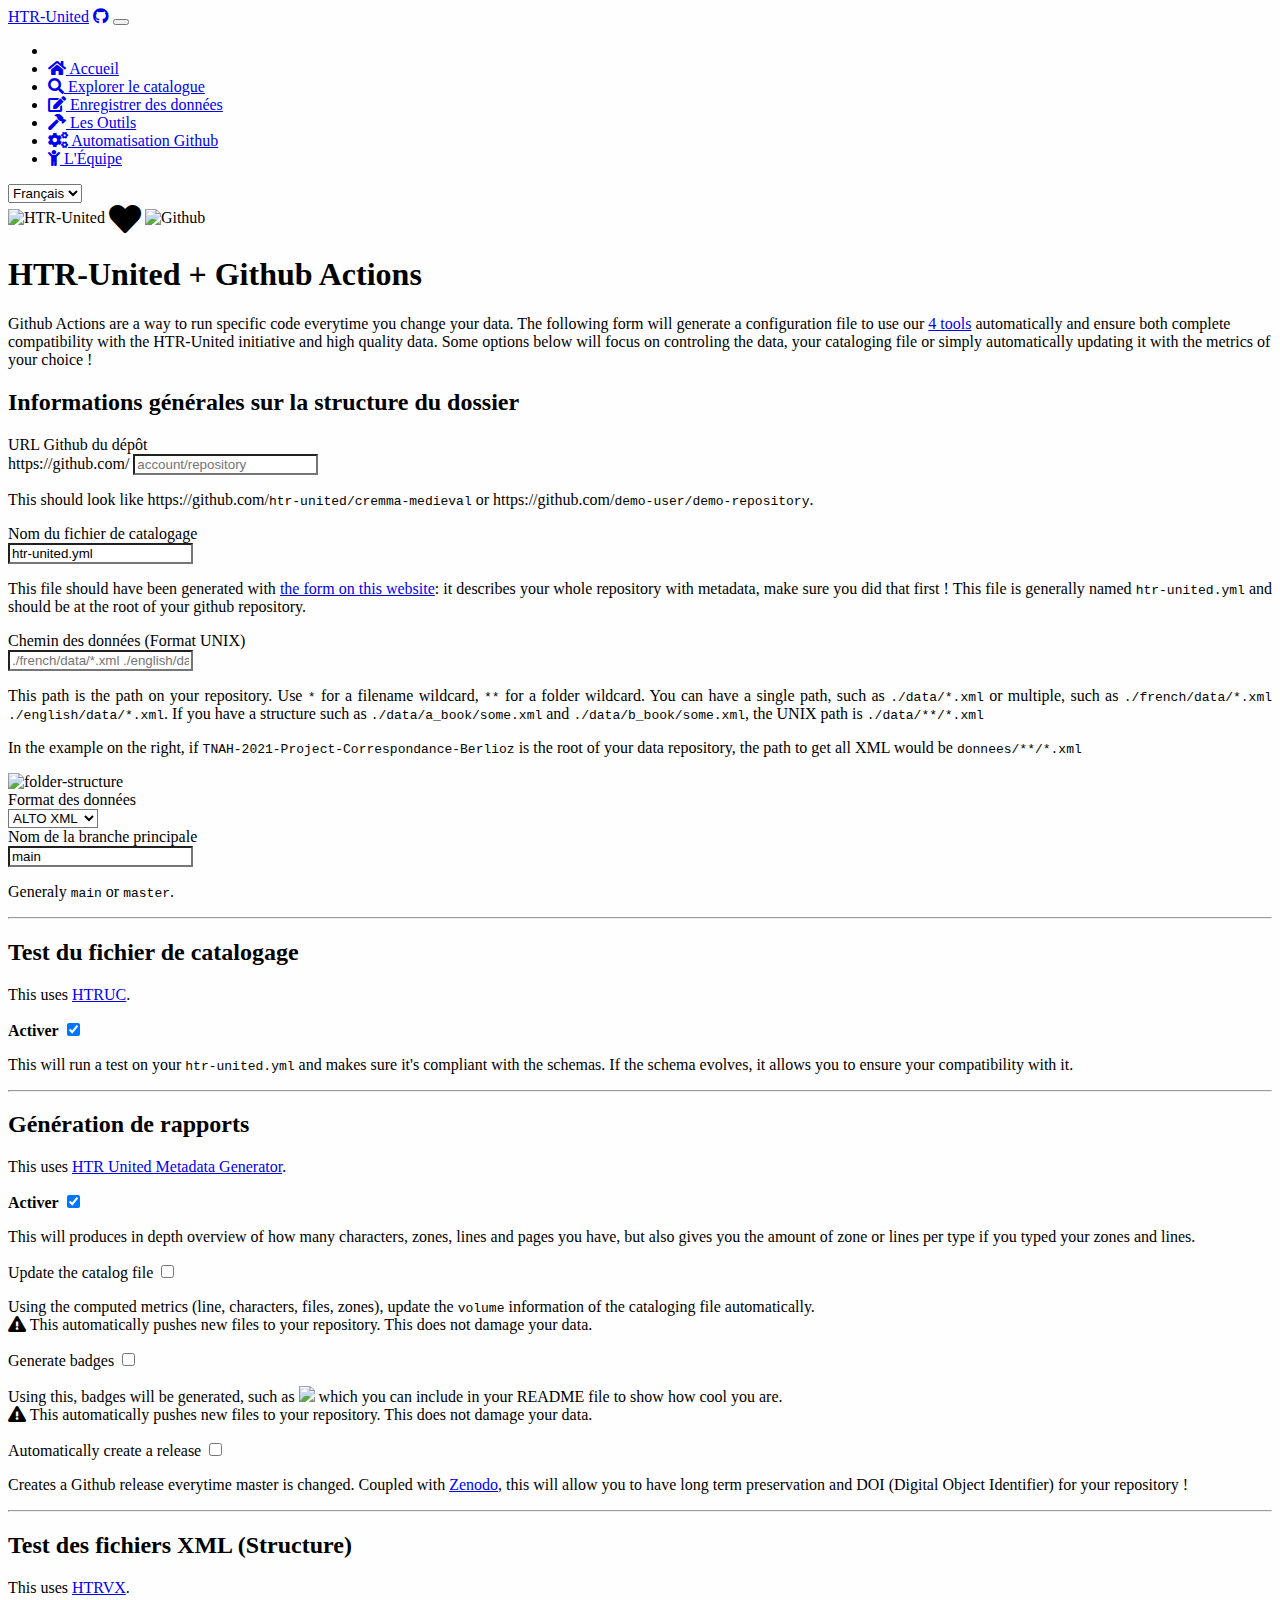
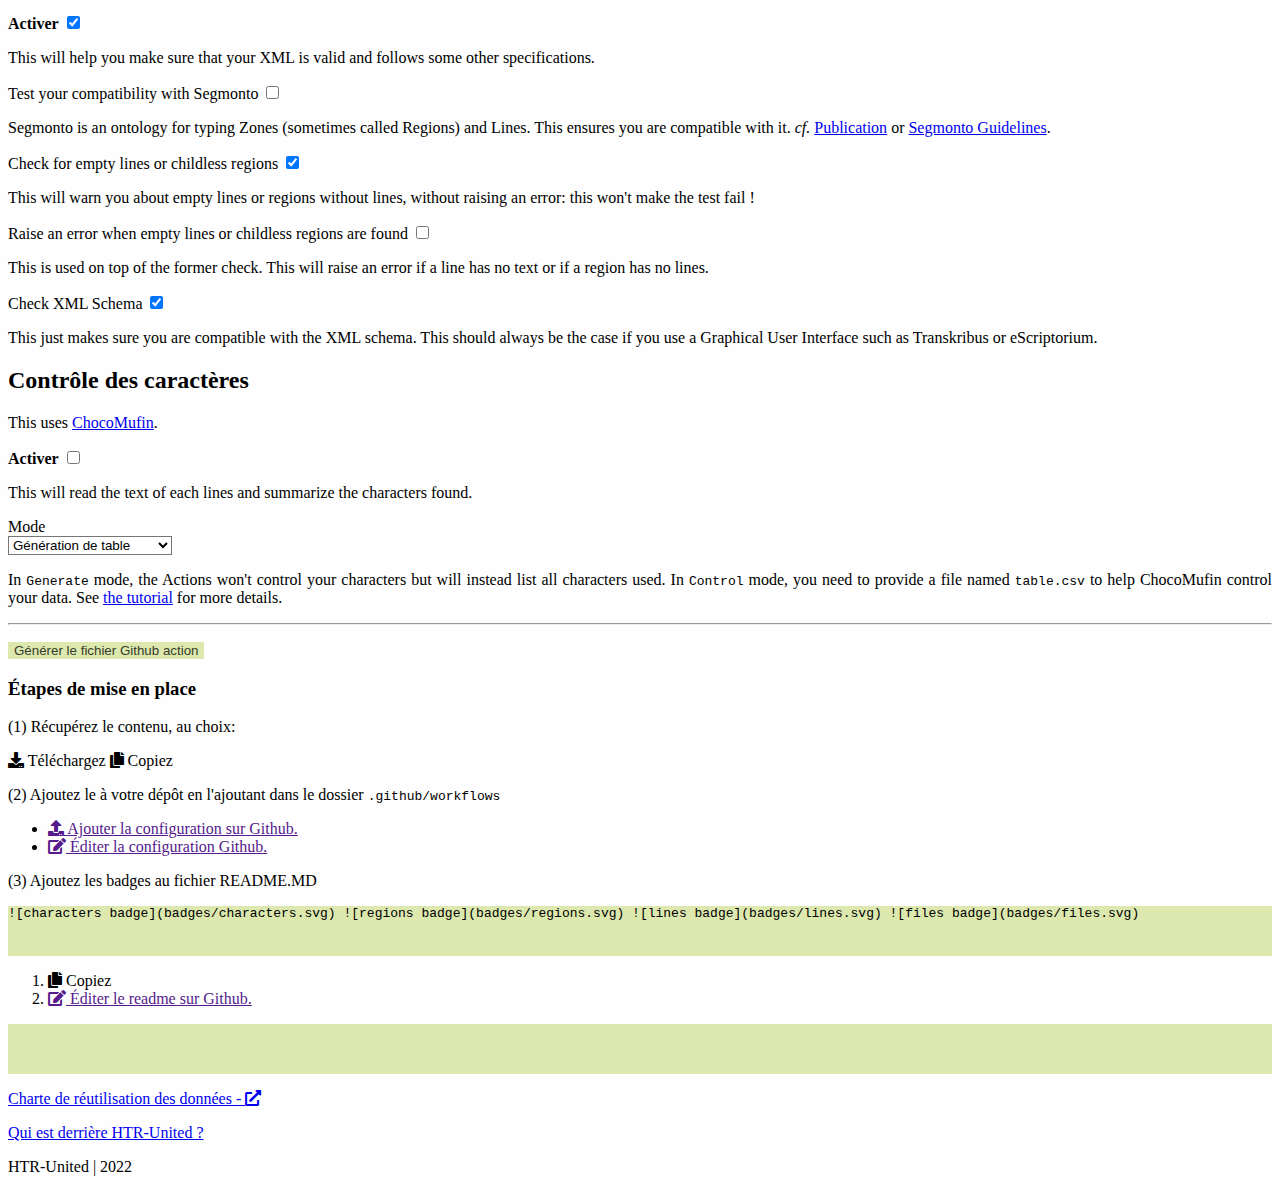
==== actions.html @ 1d59c809 "Change menu order" ====
<!doctype html>
<html lang="fr">
  <head>
    <meta charset="utf-8">
    <meta name="viewport" content="width=device-width, initial-scale=1">
    <meta name="description" content="HTR-United - Document your dataset">
    <meta name="author" content="Alix Chagué">
    <meta name="author" content="Thibault Clérice">
    <title>HTR-United | Github Actions</title>

    <!-- Bootstrap core CSS -->
    <link href="static/css/bootstrap.min.css" rel="stylesheet">
    <link href="static/css/catalog.css" rel="stylesheet">
    <!--<link href="/docs/5.0/dist/css/bootstrap.min.css" rel="stylesheet" integrity="sha384-wEmeIV1mKuiNpC+IOBjI7aAzPcEZeedi5yW5f2yOq55WWLwNGmvvx4Um1vskeMj0" crossorigin="anonymous">-->

    <!-- Favicons -->
    <link rel="icon" href="assets/images/favicon.ico" />
    
    <!-- Icon library -->
    <link rel="stylesheet" href="https://cdnjs.cloudflare.com/ajax/libs/font-awesome/5.15.3/css/all.min.css">

    <!-- Custom styles for this template -->
    <link href="static/css/custom.css" rel="stylesheet">
  </head>
  

  <body id="top">

    <!-- navbar -->
    <nav class="navbar navbar-expand-lg navbar-light bg-light rounded fixed-top d-flex flex-wrap align-items-center justify-content-center justify-content-md-between border-bottom  py-3 mb-4 px-5 shadow-lg">
      <a class="navbar-brand" href="index.html#top">HTR-United</a>
      <a class="navbar-brand" href="https://github.com/HTR-United"><i class="fab fa-github"></i></a>
      <button class="navbar-toggler" type="button" data-toggle="collapse" data-target="#navbar_htr-united" aria-controls="navbar_htr-united" aria-expanded="false" aria-label="Toggle navigation">
        <span class="navbar-toggler-icon"></span><!--<i class="far fa-minus-square"></i>-->
      </button>

      <div class="collapse navbar-collapse" id="navbar_htr-united">
        <ul class="navbar-nav my-2 my-md-0 mr-md-3 col-sm-10">
          <li class="nav-item">
            <span class="mx-4"></span>
          </li>
          <li class="nav-item">
            <a class="nav-link btn btn-nav me-2" href="index.html"><i class="fas fa-home"></i> <i18n vanilla-i18n="nav.home">Accueil</i18n></a>
          </li>
          <li class="nav-item">
            <a class="nav-link btn btn-nav me-2" href="catalog.html"><i class="fas fa-search"></i> <i18n vanilla-i18n="nav.catalog">Explorer le catalogue</i18n></a>
          </li>
          <li class="nav-item">
            <a class="nav-link btn btn-nav me-2" href="document-your-data.html"><i class="fas fa-edit"></i> <i18n vanilla-i18n="nav.form">Enregistrer des données</i18n></a>
          </li>
          <li class="nav-item">
            <a class="nav-link btn btn-nav me-2" href="tools.html"><i class="fas fa-hammer"></i> <i18n vanilla-i18n="nav.tools">Les Outils</i18n></a>
          </li>
          <li class="nav-item">
            <a class="nav-link btn btn-nav me-2" href="actions.html"><i class="fas fa-cogs"></i> <i18n vanilla-i18n="nav.actions">Automatisation Github</i18n></a>
          </li>
          <li class="nav-item">
            <a class="nav-link btn btn-nav me-2" href="team.html"><i class="fas fa-child"></i> <i18n vanilla-i18n="nav.team">L'Équipe</i18n></a>
          </li>
        </ul>
        <div class="col-sm-2 text-end">
          <select id="vanilla-i18n-toggler">
            <option>Français</option>
            <option>English</option>
          </select>
        </div>
      </div>
    </nav>

<!-- Main -->
  <main>
  <div class="px-4 pt-5 pb-2 mt-5 text-center" id="main">
    <div>
      <img src="assets/images/logo_htr-united.png" class="u-logo-image u-logo-image-1 mt-5" data-image-width="40" height="86" alt="HTR-United">
      <div class=" mt-5" style="line-height: 100%; vertical-align: middle; display: inline-block;"><span class="fa fa-heart fa-2x" aria-label="loves"></span></div>
      <img src="https://github.githubassets.com/images/modules/logos_page/GitHub-Mark.png"  class="u-logo-image u-logo-image-1 mt-5" alt="Github" height="86">
    </div>
    <h1 class="display-5 fw-bold my-4">HTR-United + Github Actions</h1>
    <div class="col-lg-6 mx-auto">
      <p class="mb-4" vanilla-i18n="actions.introduction">Github Actions are a way to run specific code everytime you change your data. The following form will generate a configuration file to use our <a href="tools.html">4 tools</a> automatically and ensure both complete compatibility with the HTR-United initiative and high quality data. Some options below will focus on controling the data, your cataloging file or simply automatically updating it with the metrics of your choice !</p>
      </div>
  </div>


<!-- Use data -->
  <form class="container col-xxl-8 px-4 py-4" id="use-data">
    <div class="row">
      <div class="col">
        <h2 vanilla-i18n="actions.generalInformations">Informations générales sur la structure du dossier</h2>
      </div>
    </div>
    <div class="form-group row my-2">
      <label for="githubURL" vanilla-i18n="actions.githubURL" class="col-sm-3 col-form-label" vanilla-i18n="actions.githubURL">URL Github du dépôt</label>
      <div class="col-sm-9">
        <div class="input-group">
          <span class="input-group-text" id="basic-addon3">https://github.com/</span>
          <input type="text" name="githubURL" class="form-control" id="githubURL" placeholder="account/repository" required="true" aria-describedby="githubURLHelp" pattern="[^/]+/[^/]+"  title="user/repository (No github.com/)" vanilla-i18n-title="actions.formatGithubUrl">
        </div>
        <div id="githubURLHelp" class="form-text"><p vanilla-i18n="actions.githubURLHelp" style="text-align: justify;" vanilla-i18n="actions.githubURLHelp">This should look like https://github.com/<code>htr-united/cremma-medieval</code> or https://github.com/<code>demo-user/demo-repository</code>.</p></div>
      </div>
    </div>
    <div class="form-group row my-2">
      <label for="htrUnitedFilename" vanilla-i18n="actions.htrUnitedFilename" class="col-sm-3 col-form-label" vanilla-i18n="actions.fileName">Nom du fichier de catalogage</label>
      <div class="col-sm-9">
        <input type="text" name="htrUnitedFilename" class="form-control" id="htrUnitedFilename" placeholder="htr-united.yml" required="true" value="htr-united.yml" aria-describedby="htrUnitedFilenameHelp">
        <div id="htrUnitedFilenameHelp" class="form-text"><p vanilla-i18n="actions.htrUnitedFilenameHelp" style="text-align: justify;" vanilla-i18n="actions.htrUnitedFilenameHelp">This file should have been generated with <a href="document-your-data.html">the form on this website</a>: it describes your whole repository with metadata, make sure you did that first ! This file is generally named <code>htr-united.yml</code> and should be at the root of your github repository.</p></div>
      </div>
    </div>
    <div class="form-group row my-2">
      <label for="dataUnixPath" vanilla-i18n="actions.dataUnixPath" class="col-sm-3 col-form-label">Chemin des données (Format UNIX)</label>
      <div class="col-sm-9">
        <input type="text" name="dataUnixPath" class="form-control" id="dataUnixPath" placeholder="./french/data/*.xml ./english/data/*.xml" required="true" value="" aria-describedby="dataUnixPathHelp">
        <div id="dataUnixPathHelp" class="row form-text">
          <div class="col-md-8">
            <p vanilla-i18n="actions.dataUnixPathHelpP1" style="text-align: justify;">This path is the path on your repository. Use <code>*</code> for a filename wildcard, <code>**</code> for a folder wildcard. You can have a single path, such as <code>./data/*.xml</code> or multiple, such as <code>./french/data/*.xml ./english/data/*.xml</code>. If you have a structure such as <code>./data/a_book/some.xml</code> and <code>./data/b_book/some.xml</code>, the UNIX path is <code>./data/**/*.xml</code></p>
            <p vanilla-i18n="actions.dataUnixPathHelpP2">In the example on the right, if <code>TNAH-2021-Project-Correspondance-Berlioz</code> is the root of your data repository, the path to get all XML would be <code>donnees/**/*.xml</code></p>
          </div>
          <div class="col-md-4">
            <img src="static/img/folder.png" alt="folder-structure" class="img-fluid" />
          </div>
        </div>

      </div>
    </div>
    <div class="form-group row my-2">
      <label for="format" class="col-sm-3 col-form-label" vanilla-i18n="form.field.std">Format des données</label>
      <div class="col-sm-3">
        <select name="format" id="format" class="form-control">
          <option value="Alto-XML">ALTO XML</option>
          <option value="Page-XML">PAGE XML</option>
        </select>
      </div>
    </div>
    <div class="form-group row my-2">
      <label for="branchName" vanilla-i18n="actions.branchName" class="col-sm-3 col-form-label">Nom de la branche principale</label>
      <div class="col-sm-9">
        <input type="text" name="branchName" class="form-control" id="branchName" placeholder="main" required="true" value="main" aria-describedby="branchNameHelp">
        <div id="branchNameHelp" class="form-text"><p vanilla-i18n="actions.branchNameHelp" style="text-align: justify;">Generaly <code>main</code> or <code>master</code>.</p></div>
      </div>
    </div>
    <hr />
    <div class="row">
      <div class="col">
        <h2 vanilla-i18n="actions.testCatalog">Test du fichier de catalogage</h2>
        <p class="form-text"><span vanilla-i18n="actions.thisUses">This uses</span> <a href="tools.html">HTRUC</a>.</p>
      </div>
    </div>
    <div class="form-group row my-2">
      <div class="col-sm-11 offset-1">
        <div class="form-check">
          <label class="form-check-label" for="activateHTRUC" vanilla-i18n="actions.activateHTRUC">
            <b>Activer</b>
          </label>
          <input class="form-check-input" type="checkbox" value="yes" id="activateHTRUC" name="activateHTRUC" aria-describedby="activateHTRUCHelp" checked="true">
        </div>
        <div id="activateHTRUCHelp" class="form-text"><p vanilla-i18n="actions.activateHTRUCHelp" style="text-align: justify;">This will run a test on your <code>htr-united.yml</code> and makes sure it's compliant with the schemas. If the schema evolves, it allows you to ensure your compatibility with it.</p></div>
      </div>
    </div>
    <hr />
    <div class="row">
      <div class="col">
        <h2 vanilla-i18n="actions.testReport">Génération de rapports</h2>
        <p class="form-text"><span vanilla-i18n="actions.thisUses">This uses</span> <a href="tools.html">HTR United Metadata Generator</a>.</p>
      </div>
    </div>
    <div class="form-group row my-2">
      <div class="col-sm-11 offset-1">
        <div class="form-check">
          <label class="form-check-label" for="activateHUMG" vanilla-i18n="actions.activateHUMG">
            <b>Activer</b>
          </label>
          <input class="form-check-input" type="checkbox" value="yes" id="activateHUMG" name="activateHUMG" aria-describedby="activateHUMGHelp" checked="true">
        </div>
        <div id="activateHUMGHelp" class="form-text"><p vanilla-i18n="actions.activateHUMGHelp" style="text-align: justify;">This will produces in depth overview of how many characters, zones, lines and pages you have, but also gives you the amount of zone or lines per type if you typed your zones and lines.</p></div>
      </div>
    </div>
    <div class="form-group row my-2">
      <div class="col-sm-11 offset-1">
        <div class="form-check">
          <label class="form-check-label"  for="updateCatalogFile" vanilla-i18n="actions.updateCatalogFile">
            Update the catalog file
          </label>
          <input class="form-check-input" type="checkbox" value="yes" id="updateCatalogFile" name="updateCatalogFile" aria-describedby="updateCatalogFileHelp">
        </div>
        <div id="updateCatalogFileHelp" class="form-text"><p vanilla-i18n="actions.updateCatalogFileHelp" style="text-align: justify;"><span>Using the computed metrics (line, characters, files, zones), update the <code>volume</code> information of the cataloging file automatically.</span> <br/><span class="fa fa-exclamation-triangle" aria-label="Warning"></span> <span>This automatically pushes new files to your repository. This does not damage your data.</span></p></div>
      </div>
    </div>
    <div class="form-group row my-2">
      <div class="col-sm-11 offset-1">
        <div class="form-check">
          <label class="form-check-label"  for="generateBadge" vanilla-i18n="actions.generateBadge">
            Generate badges
          </label>
          <input class="form-check-input" type="checkbox" value="yes" id="generateBadge" name="generateBadge" aria-describedby="generateBadgeHelp">
        </div>
        <div id="generateBadgeHelp" class="form-text"><p vanilla-i18n="actions.generateBadgeHelp" style="text-align: justify;"><span>Using this, badges will be generated, such as <img src="./static/img/example_badge.svg" /> which you can include in your README file to show how cool you are.</span> <br/><span class="fa fa-exclamation-triangle" aria-label="Warning"></span> <span>This automatically pushes new files to your repository. This does not damage your data.</span></p> </div>
      </div>
    </div>
    <div class="form-group row my-2">
      <div class="col-sm-11 offset-1">
        <div class="form-check">
          <label class="form-check-label"  for="gitRelease" vanilla-i18n="actions.gitRelease">
            Automatically create a release
          </label>
          <input class="form-check-input" type="checkbox" value="yes" id="gitRelease" name="gitRelease" aria-describedby="gitReleaseHelp">
        </div>
        <div id="gitReleaseHelp" class="form-text"><p vanilla-i18n="actions.gitReleaseHelp" style="text-align: justify;">Creates a Github release everytime master is changed. Coupled with <a href="https://coderefinery.github.io/github-without-command-line/doi/">Zenodo</a>, this will allow you to have long term preservation and DOI (Digital Object Identifier) for your repository !</p></div>
      </div>
    </div>
    <hr />
    <div class="row">
      <div class="col">
        <h2 vanilla-i18n="actions.testXML">Test des fichiers XML (Structure)</h2>
        <p class="form-text"><span vanilla-i18n="actions.thisUses">This uses</span> <a href="tools.html">HTRVX</a>.</p>
      </div>
    </div>
    <div class="form-group row my-2">
      <div class="col-sm-11 offset-1">
        <div class="form-check">
          <label class="form-check-label" for="activateHTRVX" vanilla-i18n="actions.activateHTRVX">
              <b>Activer</b>
          </label>
          <input class="form-check-input" type="checkbox" value="yes" id="activateHTRVX" name="activateHTRVX" aria-describedby="activateHTRVXHelp" checked="true">
        </div>
        <div id="activateHTRVXHelp" class="form-text"><p vanilla-i18n="actions.activateHTRVXHelp" style="text-align: justify;">This will help you make sure that your XML is valid and follows some other specifications.</p></div>
      </div>
    </div>
    <div class="form-group row my-2">
      <div class="col-sm-11 offset-1">
        <div class="form-check">
          <label class="form-check-label"  for="activateSegmonto" vanilla-i18n="actions.activateSegmonto">
              Test your compatibility with Segmonto
          </label>
          <input class="form-check-input" type="checkbox" value="yes" id="activateSegmonto" name="activateSegmonto" aria-describedby="activateSegmontoHelp">
        </div>
        <div id="activateSegmontoHelp" class="form-text"><p vanilla-i18n="actions.activateSegmontoHelp" style="text-align: justify;">Segmonto is an ontology for typing Zones (sometimes called Regions) and Lines. This ensures you are compatible with it. <em>cf.</em> <a href="https://hal.archives-ouvertes.fr/hal-03336528">Publication</a> or <a href="https://segmonto.github.io/">Segmonto Guidelines</a>.</p></div>
      </div>
    </div>
    <div class="form-group row my-2">
      <div class="col-sm-11 offset-1">
        <div class="form-check">
          <label class="form-check-label"  for="activateEmptyLine" vanilla-i18n="actions.activateEmptyLine">
              Check for empty lines or childless regions
          </label>
          <input class="form-check-input" type="checkbox" value="yes" id="activateEmptyLine" name="activateEmptyLine" aria-describedby="activateEmptyLineHelp" checked="true">
        </div>
        <div id="activateEmptyLineHelp" class="form-text"><p vanilla-i18n="actions.activateEmptyLineHelp" style="text-align: justify;">This will warn you about empty lines or regions without lines, without raising an error: this won't make the test fail !</p></div>
      </div>
    </div>
    <div class="form-group row my-2">
      <div class="col-sm-11 offset-1">
        <div class="form-check">
          <label class="form-check-label"  for="activateRaiseEmptyLine" vanilla-i18n="actions.activateRaiseEmptyLine">
            Raise an error when empty lines or childless regions are found
          </label>
          <input class="form-check-input" type="checkbox" value="yes" id="activateRaiseEmptyLine" name="activateRaiseEmptyLine" aria-describedby="activateRaiseEmptyLineHelp">
        </div>
        <div id="activateRaiseEmptyLineHelp" class="form-text"><p vanilla-i18n="actions.activateRaiseEmptyLineHelp" style="text-align: justify;">This is used on top of the former check. This will raise an error if a line has no text or if a region has no lines.</p></div>
      </div>
    </div>
    <div class="form-group row my-2">
      <div class="col-sm-11 offset-1">
        <div class="form-check">
          <label class="form-check-label"   for="activateXSD" vanilla-i18n="actions.activateXSD">
            Check XML Schema
          </label>
          <input class="form-check-input" type="checkbox" value="yes" id="activateXSD" name="activateXSD" aria-describedby="activateXSDHelp" checked="true">
        </div>
        <div id="activateXSDHelp" class="form-text"><p vanilla-i18n="actions.activateXSDHelp" style="text-align: justify;">This just makes sure you are compatible with the XML schema. This should always be the case if you use a Graphical User Interface such as Transkribus or eScriptorium.</p></div>
      </div>
    </div>
    <div class="row">
      <div class="col">
        <h2 vanilla-i18n="actions.testChars">Contrôle des caractères</h2>
        <p class="form-text"><span vanilla-i18n="actions.thisUses">This uses</span> <a href="tools.html">ChocoMufin</a>.</p>
      </div>
    </div>
    <div class="form-group row my-2">
      <div class="col-sm-11 offset-1">
        <div class="form-check">
          <label class="form-check-label" for="activatechocoMufin" vanilla-i18n="actions.activatechocoMufin">
              <b>Activer</b>
          </label>
          <input class="form-check-input" type="checkbox" value="yes" id="activatechocoMufin" name="activatechocoMufin" aria-describedby="activatechocoMufinHelp">
        </div>
        <div id="activatechocoMufinHelp" class="form-text"><p vanilla-i18n="actions.activatechocoMufinHelp" style="text-align: justify;">This will read the text of each lines and summarize the characters found.</p></div>
      </div>
    </div>
    <div class="form-group row my-2">
      <label for="chocoMufinMode" vanilla-i18n="actions.chocoMufinMode" class="offset-1 col-sm-2 col-form-label">Mode</label>
      <div class="col-sm-9">
        <select name="chocoMufinMode" id="chocoMufinMode" class="form-control" aria-described-by="chocoMufinModeHelp">
          <option value="generate">Génération de table</option>
          <option value="control">Contrôle des caractères</option>
        </select>
        <div id="chocoMufinModeHelp" class="form-text"><p vanilla-i18n="actions.chocoMufinModeHelp" style="text-align: justify;">In <code>Generate</code> mode, the Actions won't control your characters but will instead list all characters used. In <code>Control</code> mode, you need to provide a file named <code>table.csv</code> to help ChocoMufin control your data. See <a href="https://github.com/ponteIneptique/choco-mufin">the tutorial</a> for more details.</p></div>
      </div>
    </div>
    <hr/>
    <div class="row">
      <div class="col">
        <p class="text-center">
          <button class="btn btn-info btn-lg mt-4 py-3" type="submit" vanilla-i18n="actions.generate">Générer le fichier Github action</button>
        </p>
      </div>
    </div>
  </form>
  <section class="container">
    <div class="row">
      <div class="col-md-4">
        <h3 vanilla-i18n="actions.steps">Étapes de mise en place</h3>
        <p vanilla-i18n="actions.step1">(1) Récupérez le contenu, au choix:</p>
        <div class="btn-group btn-group-sm my-1">
          <a id="downloadOutput" class="btn btn-sm btn-primary"><span class="fa fa-download"></span> <span vanilla-i18n="actions.download">Téléchargez</span></a>
          <a id="copyOutput" class="btn btn-sm btn-success"><span class="fa fa-copy"></span>  <span vanilla-i18n="actions.copy">Copiez</span></a>
        </div>
        <p><span vanilla-i18n="actions.step2">(2) Ajoutez le à votre dépôt en l'ajoutant dans le dossier</span> <code>.github/workflows</code></p>
        <ul>
          <li><a href="" id="goToGithub"><span class="fa fa-upload"></span> <span vanilla-i18n="actions.add">Ajouter la configuration sur</span> Github.</a></li>
          <li><a href="" id="editGithub"><span class="fa fa-edit"></span> <span vanilla-i18n="actions.edit">Éditer la configuration</span> Github.</a></li>
        </ul>
        <div id="addBadgesSection" class="d-none">
          <p><span vanilla-i18n="actions.addBadge" id="addBadge">(3) Ajoutez les badges au fichier README.MD</span></p>
          
          <pre class="output-field myt-1" style="overflow-y: hidden;" id="readmeBadges">![characters badge](badges/characters.svg) ![regions badge](badges/regions.svg) ![lines badge](badges/lines.svg) ![files badge](badges/files.svg) </pre>
          <ol>
            <li><a id="copyReadmeOutput" class="btn btn-sm btn-secondary"><span class="fa fa-copy"></span>  <span vanilla-i18n="actions.copy">Copiez</span></a></li>
            <li><a href="" id="editReadmeGithub"><span class="fa fa-edit"></span> <span vanilla-i18n="actions.editReadme">Éditer le readme sur Github.</span></a></li>
          </l>
        </div>
      </div>
      <div class="col-md-8">
        <pre id="output" class="my-3 p-4 rounded output-field" style="overflow-x: hidden; word-wrap: normal!important;"></pre>
      </div>
    </div>
  </section>

  <!-- Footer -->
  <div class="bg-dark text-secondary px-4 py-2 text-center">
    <div class="py-3">
      <div class="col-lg-6 mx-auto">
        <p class="fs-5 mb-4"><a class="nav-link text-muted" href="data-reuse-charter.html"><i18n vanilla-i18n="nav.charter">Charte de réutilisation des données</i18n> - <i class="fas fa-external-link-alt"></i></a></p>
      </div>
      <div class="col-lg-6 mx-auto mb-5">
        <p class="fs-5"><a class="btn btn-sm btn-outline-light" href="team.html" target="_blank"><i18n vanilla-i18n="footer.team">Qui est derrière HTR-United ?</i18n></a></p>
      </div>
      <div class="col-lg-6 mx-auto">
        <p class="fs-5 mb-3">HTR-United | 2022</p>
      </div>
    </div>
  </div>

  </main>


     <!-- Bootstrap core JavaScript
    ================================================== -->
    <!-- Placed at the end of the document so the pages load faster -->
    <script src="https://code.jquery.com/jquery-3.3.1.slim.min.js" integrity="sha384-q8i/X+965DzO0rT7abK41JStQIAqVgRVzpbzo5smXKp4YfRvH+8abtTE1Pi6jizo" crossorigin="anonymous"></script>
    <!--<script>window.jQuery || document.write('<script src="../../assets/js/vendor/jquery-slim.min.js"><\/script>')</script>-->
    <script src="https://cdnjs.cloudflare.com/ajax/libs/popper.js/1.14.7/umd/popper.min.js" integrity="sha384-UO2eT0CpHqdSJQ6hJty5KVphtPhzWj9WO1clHTMGa3JDZwrnQq4sF86dIHNDz0W1" crossorigin="anonymous"></script>
    <script src="https://stackpath.bootstrapcdn.com/bootstrap/4.3.1/js/bootstrap.min.js" integrity="sha384-JjSmVgyd0p3pXB1rRibZUAYoIIy6OrQ6VrjIEaFf/nJGzIxFDsf4x0xIM+B07jRM" crossorigin="anonymous"></script>
    
    <!--<script src="static/js/bootstrap.bundle.min.js" integrity="sha384-p34f1UUtsS3wqzfto5wAAmdvj+osOnFyQFpp4Ua3gs/ZVWx6oOypYoCJhGGScy+8" crossorigin="anonymous"></script>-->

    <!--<script src="/docs/5.0/dist/js/bootstrap.bundle.min.js" integrity="sha384-p34f1UUtsS3wqzfto5wAAmdvj+osOnFyQFpp4Ua3gs/ZVWx6oOypYoCJhGGScy+8" crossorigin="anonymous"></script>-->

    <!-- i18n -->
    <script type="text/javascript" src="static/js/i18n-advanced.js"></script>
    <script type="text/javascript" src="static/js/i18n.js"></script>
    <!-- end of i18n -->
    <script type="text/javascript" src="static/js/yaml.min.js"></script>
    <script type="text/javascript" src="static/js/actions.js"></script>
  </body>
</html>
---- static/css/custom.css ----
body {
background-color: #fefefe;
}

header {
background-color: #fff;
}

/**
 * 
 * Accueil
 * 
 * */

.block-scenario {
    background-color: #fff;
}

.btn-nav:hover {
    box-shadow: 0 0 0 .25rem #dce8ae !important;
}

.btn-nav-ext:hover {
    box-shadow: 0 0 0 .25rem #ffc107 !important;
}

/**
 *
 * Boutons
 *  
 **/
.btn-info {
    background-color: #dce8ae !important;
    color: #383c2c !important;
    border: #89926a !important;
}

.btn-info:hover {
    background-color: #cedf8e !important;
    color: #383c2c !important;
    border: #89926a !important;
}

.btn-info:active {
    box-shadow: #dce8ae !important;
}

.btn-info:focus {
    box-shadow: 0 0 0 .25rem #dce8ae !important;
}

/**
 * 
 * Formulaire
 * 
 * */

.form-control {
    background-color: #fff !important;
}

.output-field {
    background-color: #dce8ae;
    width: 100%; 
    min-height:50px;
}

/**
 * 
 * Badges
 * 
 * */

.badge-sm {
    height: .9em;
    font-weight: normal!important;
    font-size: .6em;
}
.bg-language {
  background: #9A031E;
}
.bg-script {
  background: #E36414;
}
.bg-script-type {
  background: #FF8500;
}
.bg-hands {
  background: #7B287B;
}
.bg-volumes {
  background: #0D3B66;
}
.bg-license {
  background: #000814;
}
.bg-link {
  background: #3f88c5;
}

/**
 * 
 * Catalogues
 * 
 * */
.catalog-card {
    width: 45%;
    margin:1%;
}
@media (max-width: 1024px) {
    .catalog-card {
        width: 98%;
        margin:1%;
    }
}
.card h7 {
    font-style: italic;
    color: #555;
    font-size: .8em;
    text-align: right;
    display: block;
}
.card-header {
    background-color: rgb(108, 117, 125)!important;
    color: white;
}
.card-body:not(:first-of-type) {
    border-top: 1px solid rgba(0, 0, 0, 0.09);
}
.card-text {
    font-size: 0.9em;
}
.transcriptionRules, .citation {
    display: none;
}
.show-guidelines .transcriptionRules, .show-citations .citation {
    display: block;
}
.citation pre {
    padding: 0;
    height: 4em;
    overflow: scroll;
}
.citation .fa-copy {
    cursor: pointer;
}
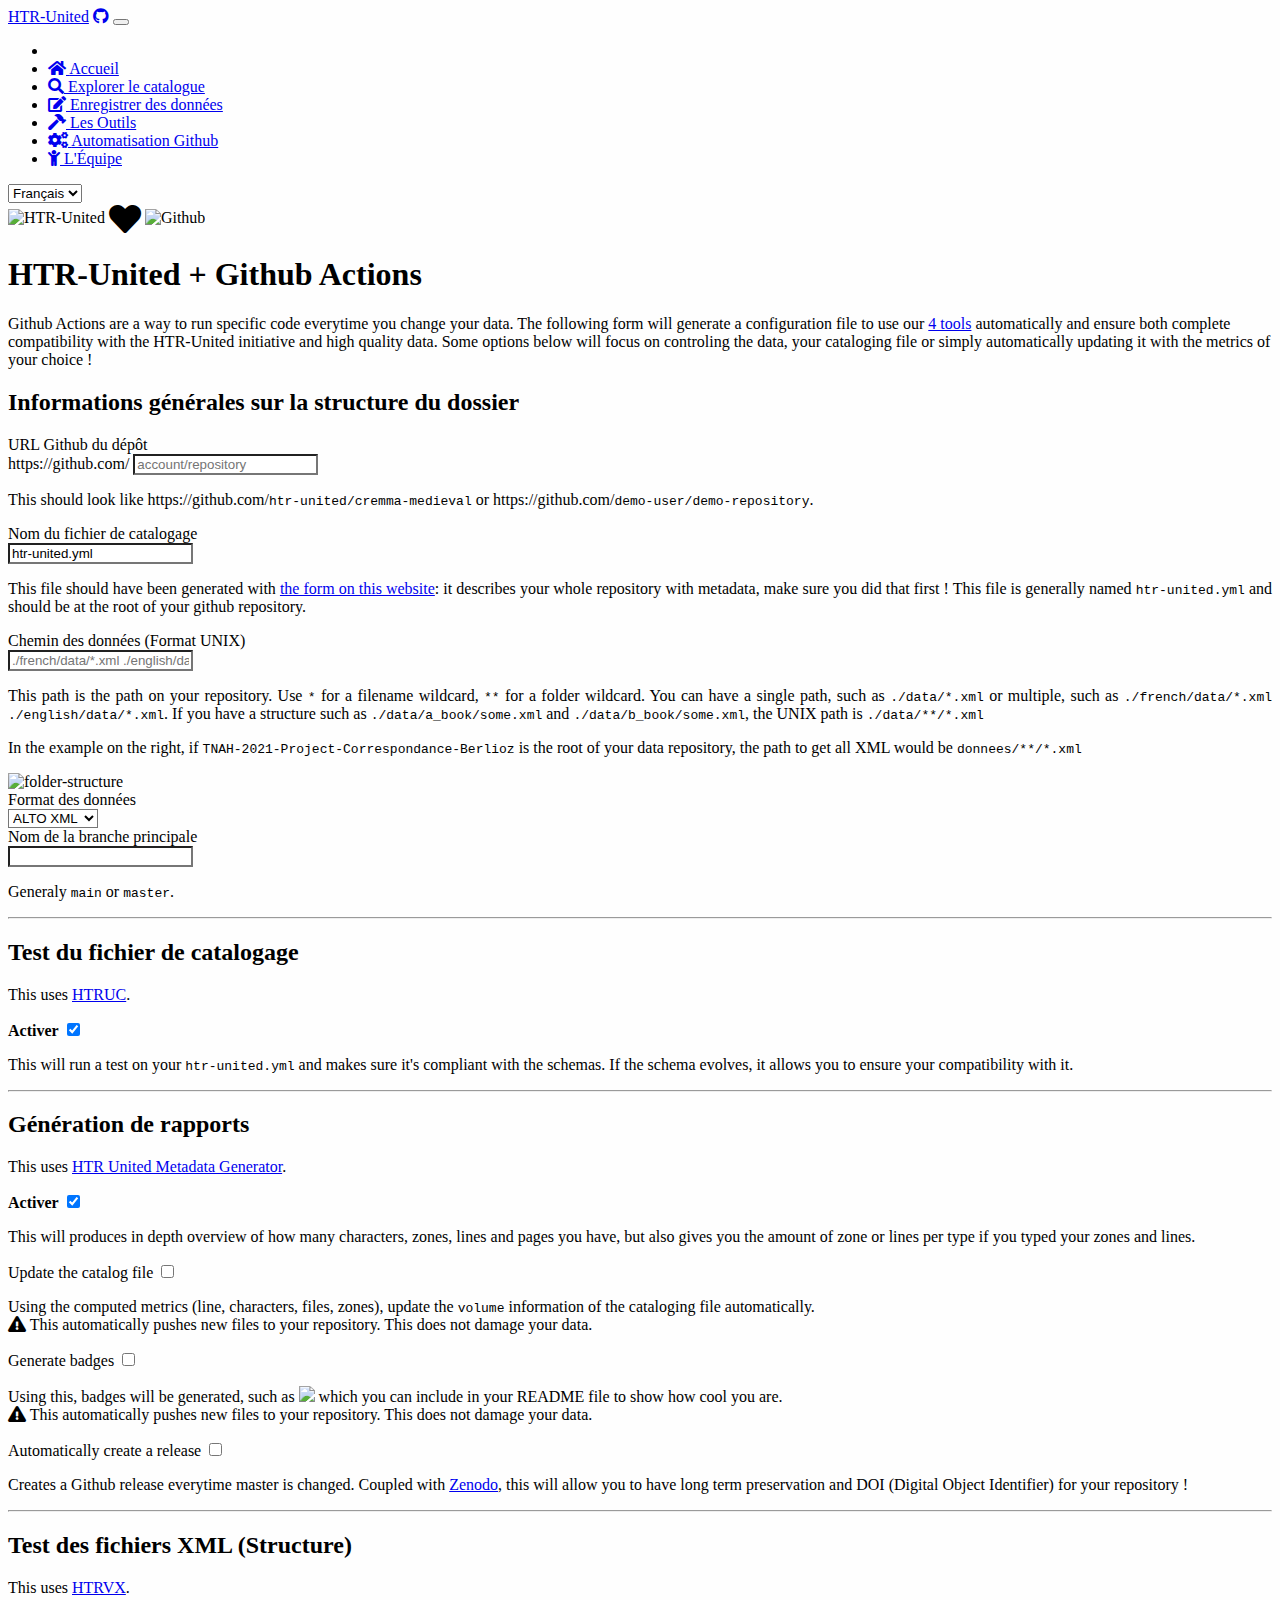
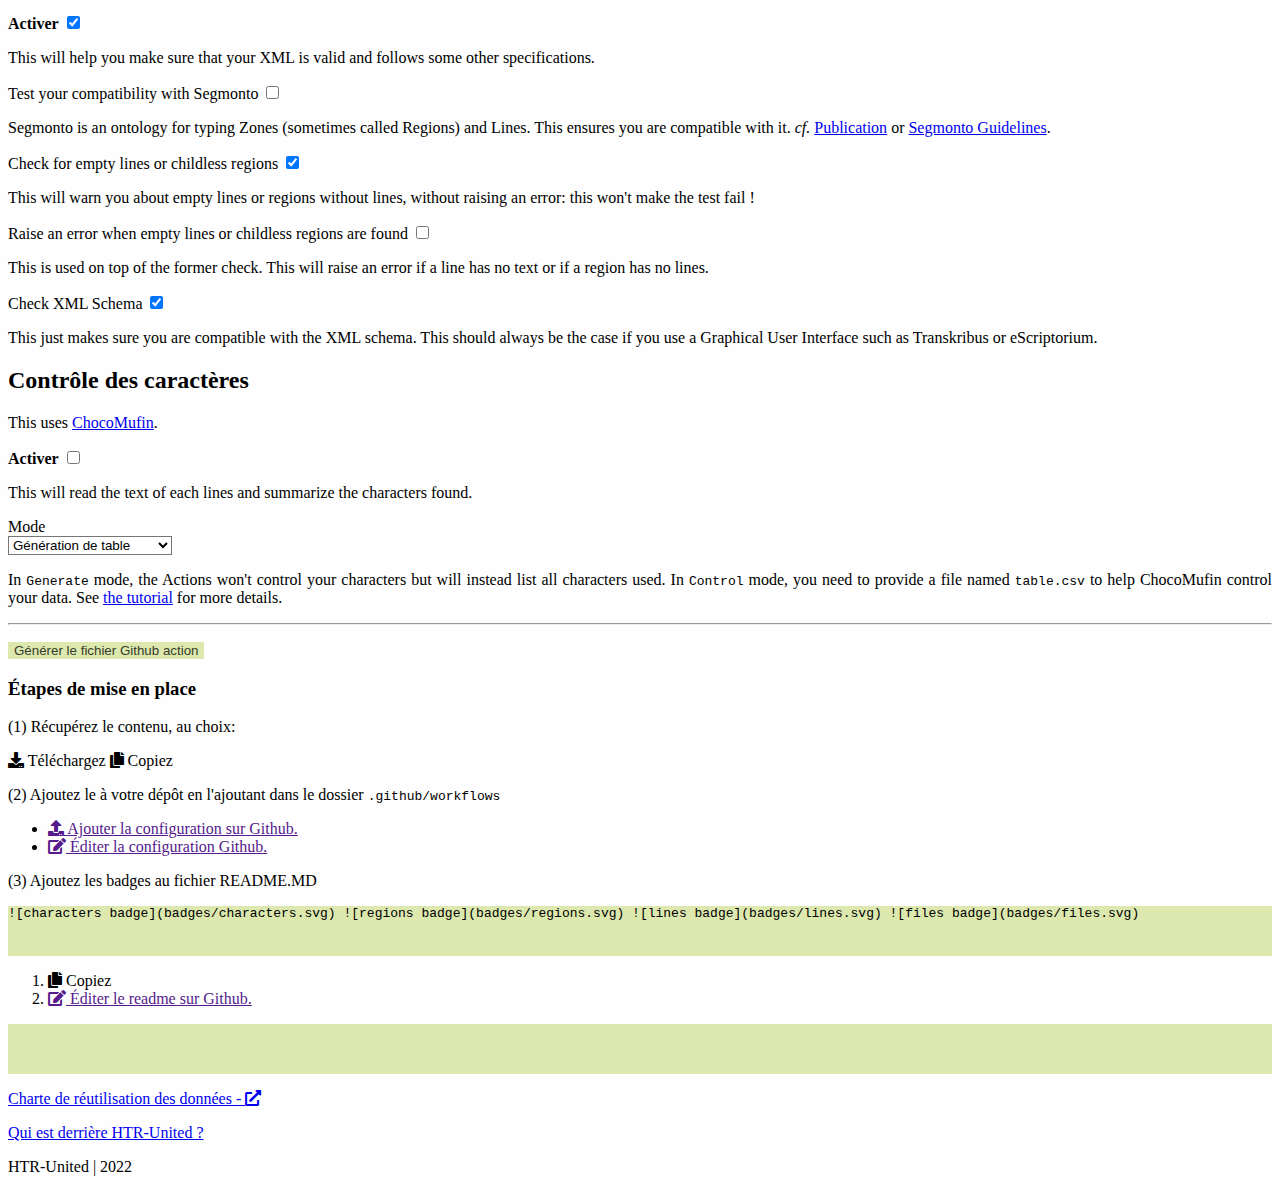
==== commit f16e131a: "Merge pull request #84 from gabays/ActionsForm" ====
--- a/actions.html
+++ b/actions.html
@@ -134,7 +134,7 @@
     <div class="form-group row my-2">
       <label for="branchName" vanilla-i18n="actions.branchName" class="col-sm-3 col-form-label">Nom de la branche principale</label>
       <div class="col-sm-9">
-        <input type="text" name="branchName" class="form-control" id="branchName" placeholder="main" required="true" value="main" aria-describedby="branchNameHelp">
+        <input type="text" name="branchName" class="form-control" id="branchName" required="true" aria-describedby="branchNameHelp">
         <div id="branchNameHelp" class="form-text"><p vanilla-i18n="actions.branchNameHelp" style="text-align: justify;">Generaly <code>main</code> or <code>master</code>.</p></div>
       </div>
     </div>
